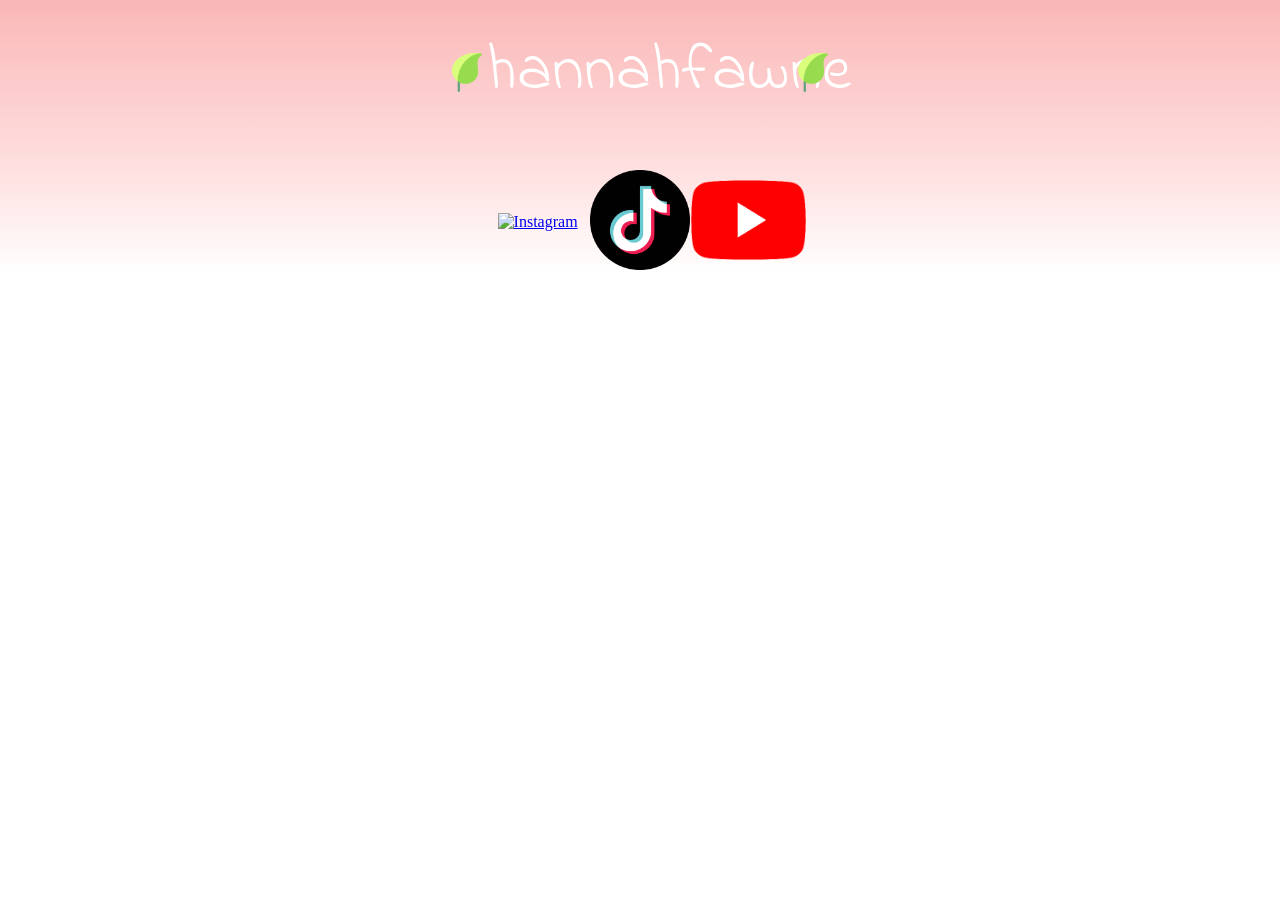
==== index.html @ edee8d7d "Rename hf.html to index.html" ====
<!DOCTYPE html>
<html lang="en" dir="ltr">
  <head>
    <meta charset="utf-8">
    <title>hannahfawne</title>
    <link rel="stylesheet" href="css/hf.css">
    <link href="https://fonts.googleapis.com/css2?family=Indie+Flower&display=swap" rel="stylesheet">
  </head>
  <body>
    <div class="top">
      <span class="empty"></span>
      <img class="plant" src="media/plant.png" alt="plant">
      <span class="head-txt">hannahfawne</span>
      <img class="plant" src="media/plant.png" alt="plant">
      <span class="empty"></span>
    </div>
    <div class="bottom">
      <div class="links">
        <span class="empty"></span>
        <a href="#">
          <img class="logo" src="media/instagram.png" alt="Instagram">
        </a>
        <a target="_blank" href="https://www.tiktok.com/@hannahfawne?lang=en">
          <img class="logo" src="media/tiktok.png" alt="TikTok">
        </a>
        <a target="_blank" href="https://www.youtube.com/channel/UCDVZUVx7mw7cTNHn_-RR3zw/feed">
          <img style="width: 115px;" class="logo" src="media/youtube.png" alt="YouTube">
        </a>
        <span class="empty"></span>
      </div>
      <!--
      <div class="vid">
        <video controls draggable="false" src="media/TikTok_1.mov">

        </video>
      </div>
      -->
    </div>

  </body>
</html>
---- css/hf.css ----
:root {
  --clr1: #f0f0f0;
  --clr2: #ffe0e0;
  --clr3: #fab7b7;
  --clr4: #f5a8a8;
  --clr5: #e19999;
}

/* font-family: 'Indie Flower', cursive; */

body {
  margin: 0;
}
.top {
  display: grid;
  grid-template-columns: 35% 3% 24% 3% 35%;
  justify-content: center;
  align-items: center;
  background-image: linear-gradient(var(--clr3), var(--clr2));
  text-align: center;
  padding-top: 25px;
  padding-bottom: 50px;
}
.links {
  background-image: linear-gradient(var(--clr2), white);
  display: grid;
  grid-template-columns: 38% 8% 8% 8% 38%;
  justify-content: center;
  align-items: center;
}
a {
  margin: auto;
}
img.logo {
  width: 100px;
}
.empty {
  background-color: var(--clr4);
  line-height: 5px;
}
.plant {
  display: block;
  width: 100%;
}
.head-txt {
  box-sizing: border-box;
  font-size: 65px;
  font-family: 'Indie Flower', cursive;
  margin: 0;
  color: white;
}
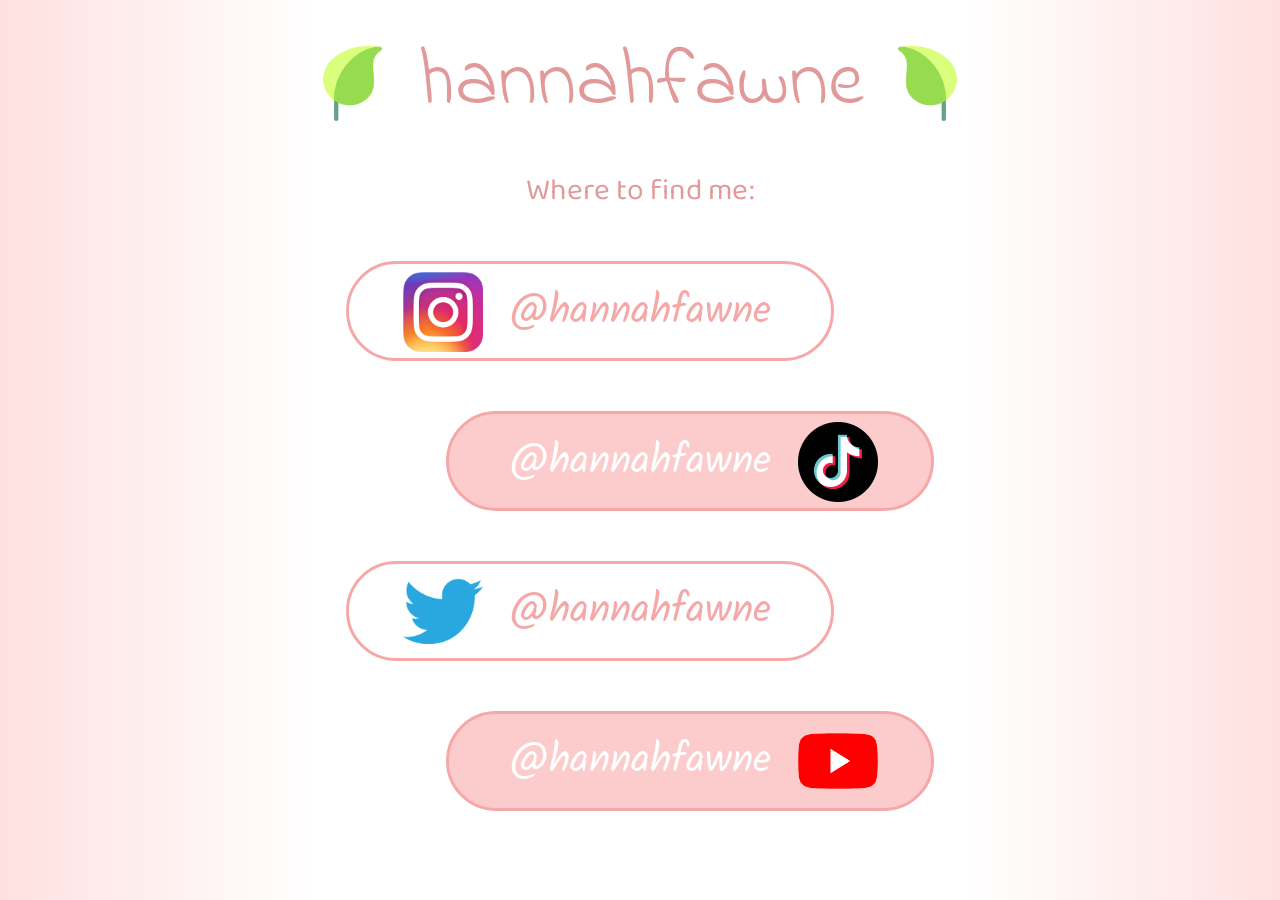
==== commit 636da4ce: "Add files via upload" ====
--- a/index.html
+++ b/index.html
@@ -5,37 +5,61 @@
     <title>hannahfawne</title>
     <link rel="stylesheet" href="css/hf.css">
     <link href="https://fonts.googleapis.com/css2?family=Indie+Flower&display=swap" rel="stylesheet">
+    <link href="https://fonts.googleapis.com/css2?family=Kalam&display=swap" rel="stylesheet">
+    <link href="https://fonts.googleapis.com/css2?family=Baloo+Chettan+2&display=swap" rel="stylesheet">
   </head>
   <body>
-    <div class="top">
-      <span class="empty"></span>
-      <img class="plant" src="media/plant.png" alt="plant">
-      <span class="head-txt">hannahfawne</span>
-      <img class="plant" src="media/plant.png" alt="plant">
-      <span class="empty"></span>
+    <div class="all">
+      <div class="side-l"></div>
+      <div class="content">
+        <div class="top">
+          <img class="plant-l" src="media/plant.png" alt="plant">
+          <span class="head-txt">hannahfawne</span>
+          <img class="plant-r" src="media/plant.png" alt="plant">
+        </div>
+        <div class="where">
+          Where to find me:
+        </div>
+        <div class="links">
+          <a class="link" target="_blank" href="#">
+            <div class="link-l">
+              <span class="empty"></span>
+              <img class="logo" src="media/instagram.png" alt="Instagram">
+              <span class="empty"></span>
+              <p class="link-txt-l">@hannahfawne</p>
+              <span class="empty"></span>
+            </div>
+          </a>
+          <a class="link" target="_blank" href="https://www.tiktok.com/@hannahfawne?lang=en">
+            <div class="link-r">
+              <span class="empty"></span>
+              <p class="link-txt-r">@hannahfawne</p>
+              <span class="empty"></span>
+              <img class="logo" src="media/tiktok.png" alt="TikTok">
+              <span class="empty"></span>
+            </div>
+          </a>
+          <a class="link" target="_blank" href="">
+            <div class="link-l">
+              <span class="empty"></span>
+              <img class="logo" src="media/twitter.png" alt="twitter">
+              <span class="empty"></span>
+              <p class="link-txt-l">@hannahfawne</p>
+              <span class="empty"></span>
+            </div>
+          </a>
+          <a class="link" target="_blank" href="https://www.youtube.com/channel/UCDVZUVx7mw7cTNHn_-RR3zw/feed">
+            <div class="link-r">
+              <span class="empty"></span>
+              <p class="link-txt-r">@hannahfawne</p>
+              <span class="empty"></span>
+              <img class="logo" src="media/youtube.png" alt="YouTube">
+              <span class="empty"></span>
+            </div>
+          </a>
+        </div>
+      </div>
+      <div class="side-r"></div>
     </div>
-    <div class="bottom">
-      <div class="links">
-        <span class="empty"></span>
-        <a href="#">
-          <img class="logo" src="media/instagram.png" alt="Instagram">
-        </a>
-        <a target="_blank" href="https://www.tiktok.com/@hannahfawne?lang=en">
-          <img class="logo" src="media/tiktok.png" alt="TikTok">
-        </a>
-        <a target="_blank" href="https://www.youtube.com/channel/UCDVZUVx7mw7cTNHn_-RR3zw/feed">
-          <img style="width: 115px;" class="logo" src="media/youtube.png" alt="YouTube">
-        </a>
-        <span class="empty"></span>
-      </div>
-      <!--
-      <div class="vid">
-        <video controls draggable="false" src="media/TikTok_1.mov">
-
-        </video>
-      </div>
-      -->
-    </div>
-
   </body>
 </html>
--- a/css/hf.css
+++ b/css/hf.css
@@ -1,51 +1,124 @@
 :root {
   --clr1: #f0f0f0;
   --clr2: #ffe0e0;
-  --clr3: #fab7b7;
+  --clr3: #fccccc;
   --clr4: #f5a8a8;
   --clr5: #e19999;
 }
 
-/* font-family: 'Indie Flower', cursive; */
+/*
+font-family: 'Indie Flower', cursive;
+font-family: 'Kalam', cursive;
+font-family: 'Baloo Chettan 2', cursive;
+*/
 
 body {
   margin: 0;
 }
+.all {
+  margin: 0;
+  display: grid;
+  grid-template-columns: auto 650px auto;
+  height: 100vh;
+}
+.side-l {
+  background-image: linear-gradient(to right, var(--clr2), white);
+}
+.side-r {
+  background-image: linear-gradient(to left, var(--clr2), white);
+}
+.content {
+}
 .top {
+  padding-top: 25px;
+  padding-bottom: 25px;
   display: grid;
-  grid-template-columns: 35% 3% 24% 3% 35%;
-  justify-content: center;
-  align-items: center;
-  background-image: linear-gradient(var(--clr3), var(--clr2));
-  text-align: center;
-  padding-top: 25px;
-  padding-bottom: 50px;
-}
-.links {
-  background-image: linear-gradient(var(--clr2), white);
-  display: grid;
-  grid-template-columns: 38% 8% 8% 8% 38%;
+  grid-template-columns: auto auto auto;
   justify-content: center;
   align-items: center;
 }
-a {
+.head-txt {
+  box-sizing: border-box;
+  font-size: 80px;
+  font-family: 'Indie Flower', cursive;
   margin: auto;
+  color: var(--clr5);
+  width: 500px;
+  text-align: center;
+}
+.plant-l {
+  width: 75px;
+  margin: 0 auto;
+}
+.plant-r {
+  width: 75px;
+  margin: auto;
+  -webkit-transform: scaleX(-1);
+  transform: scaleX(-1);
+}
+.empty {
+  display: inline-block;
+  width: 100px;
+}
+div.where {
+  text-align: center;
+  font-size: 30px;
+  color: var(--clr5);
+  width: 75%;
+  margin: 0 auto;
+  font-family: 'Baloo Chettan 2', cursive;
+}
+div.link-l {
+  position: relative;
+  right: 50px;
+  width: 75%;
+  box-sizing: border-box;
+  font-size: 0;
+  display: grid;
+  grid-template-columns: 20px 80px 20px 275px 20px;
+  justify-content: center;
+  align-items: center;
+  border-radius: 50px;
+  border: 3px solid var(--clr4);
+  margin: 50px auto;
+  height: 100px;
+}
+div.link-r {
+  position: relative;
+  left: 50px;
+  width: 75%;
+  box-sizing: border-box;
+  font-size: 0;
+  display: grid;
+  grid-template-columns: 20px 275px 20px 80px 20px;
+  justify-content: center;
+  align-items: center;
+  border-radius: 50px;
+  border: 3px solid var(--clr4);
+  background-color: var(--clr3);
+  margin: 30px auto;
+  height: 100px;
+}
+a.link {
+  display: block;
+  margin: 0;
+  text-decoration: none;
 }
 img.logo {
-  width: 100px;
+  width: 80px;
+  margin: 8px 0;
 }
-.empty {
-  background-color: var(--clr4);
-  line-height: 5px;
+.link-txt-l {
+  margin: auto;
+  display: inline-block;
+  font-size: 40px;
+  font-family: 'Kalam', cursive;
+  color: var(--clr4);
 }
-.plant {
-  display: block;
-  width: 100%;
-}
-.head-txt {
-  box-sizing: border-box;
-  font-size: 65px;
-  font-family: 'Indie Flower', cursive;
-  margin: 0;
+.link-txt-r {
+  margin: auto;
+  display: inline-block;
+  font-size: 40px;
+  font-family: 'Kalam', cursive;
   color: white;
 }
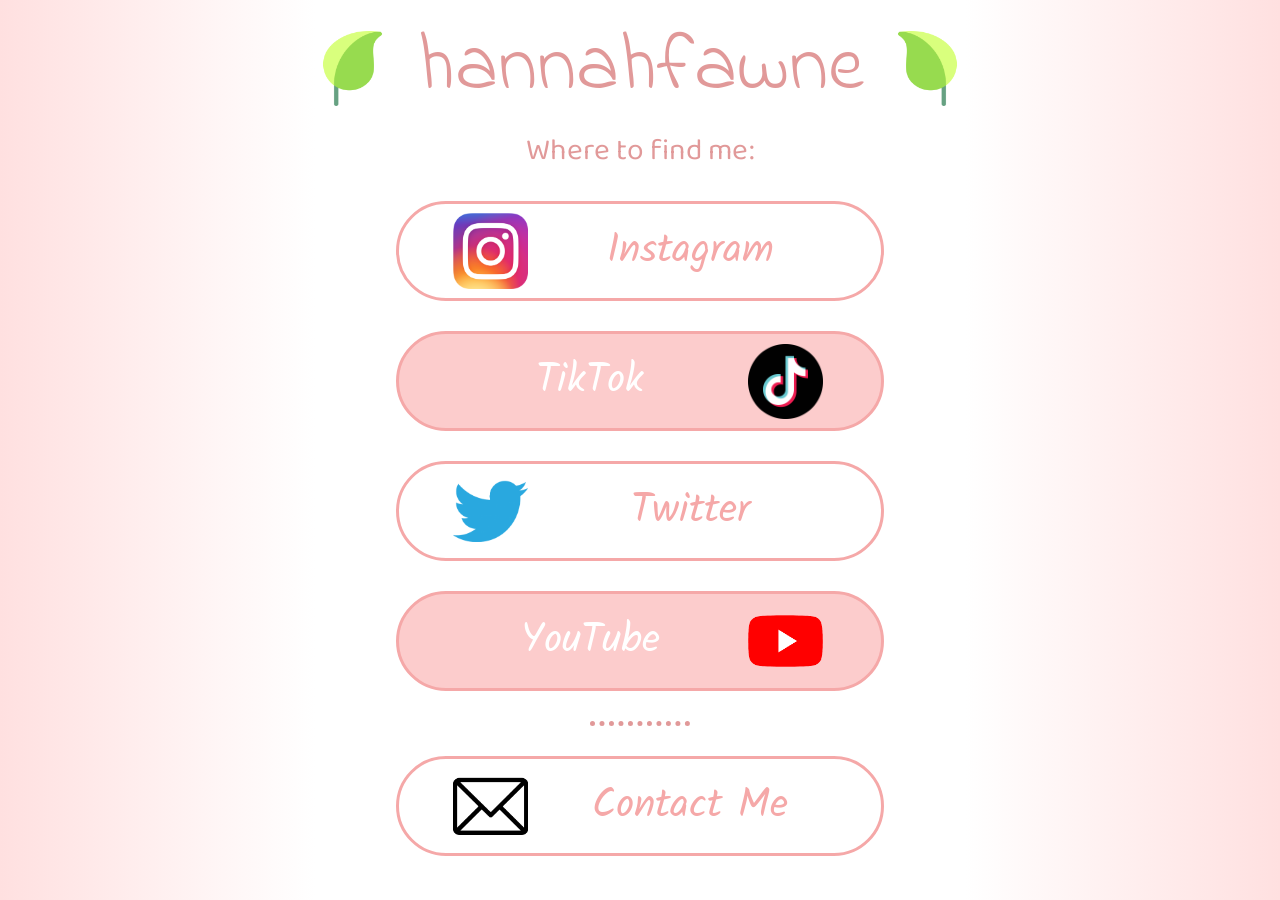
==== commit 1db5495a: "Add files via upload" ====
--- a/index.html
+++ b/index.html
@@ -17,49 +17,97 @@
           <span class="head-txt">hannahfawne</span>
           <img class="plant-r" src="media/plant.png" alt="plant">
         </div>
-        <div class="where">
-          Where to find me:
-        </div>
         <div class="links">
-          <a class="link" target="_blank" href="#">
-            <div class="link-l">
+          <div id="socials">
+            <div class="where">
+              Where to find me:
+            </div>
+            <a class="link" target="_blank" href="#">
+              <div class="link-l">
+                <span class="empty"></span>
+                <img class="logo" src="media/instagram.png" alt="Instagram">
+                <span class="empty"></span>
+                <p class="link-txt-l">Instagram</p>
+                <span class="empty"></span>
+              </div>
+            </a>
+            <a class="link" target="_blank" href="https://www.tiktok.com/@hannahfawne?lang=en">
+              <div class="link-r">
+                <span class="empty"></span>
+                <p class="link-txt-r">TikTok</p>
+                <span class="empty"></span>
+                <img class="logo" src="media/tiktok.png" alt="TikTok">
+                <span class="empty"></span>
+              </div>
+            </a>
+            <a class="link" target="_blank" href="">
+              <div class="link-l">
+                <span class="empty"></span>
+                <img class="logo" src="media/twitter.png" alt="twitter">
+                <span class="empty"></span>
+                <p class="link-txt-l">Twitter</p>
+                <span class="empty"></span>
+              </div>
+            </a>
+            <a class="link" target="_blank" href="https://www.youtube.com/channel/UCDVZUVx7mw7cTNHn_-RR3zw/feed">
+              <div class="link-r">
+                <span class="empty"></span>
+                <p class="link-txt-r">YouTube</p>
+                <span class="empty"></span>
+                <img class="logo" src="media/youtube.png" alt="YouTube">
+                <span class="empty"></span>
+              </div>
+            </a>
+            <hr>
+          </div>
+          <div id="contact">
+            <div onclick="formShowHide()" id="contact-div" class="link-l">
               <span class="empty"></span>
-              <img class="logo" src="media/instagram.png" alt="Instagram">
+              <img class="logo" src="media/email.png" alt="email">
               <span class="empty"></span>
-              <p class="link-txt-l">@hannahfawne</p>
+              <p class="link-txt-l">Contact Me</p>
               <span class="empty"></span>
             </div>
-          </a>
-          <a class="link" target="_blank" href="https://www.tiktok.com/@hannahfawne?lang=en">
-            <div class="link-r">
-              <span class="empty"></span>
-              <p class="link-txt-r">@hannahfawne</p>
-              <span class="empty"></span>
-              <img class="logo" src="media/tiktok.png" alt="TikTok">
-              <span class="empty"></span>
+            <div id="form-section" class="contact-form">
+              <form class="contact" action="mailto:hello@hannahfawne.com" method="post">
+                <p class="form-set">
+                  <label for="name" class="form-txt">Name:</label>
+                  <input required type="text" name="name" class="input-txt">
+                </p>
+                <p class="form-set">
+                  <label for="email" class="form-txt">Email:</label>
+                  <input required type="email" name="email" class="input-txt">
+                </p>
+                <p class="form-set">
+                  <label for="subject" class="form-txt">Subject:</label>
+                  <input required type="text" name="subject" class="input-txt">
+                </p>
+                <p class="form-set-ta">
+                  <label for="message" class="form-txtarea">Message:</label>
+                  <textarea required name="message" rows=12 class="input-txtarea"></textarea>
+                </p>
+                <input type="submit" name="submit" class="send" value="Send">
+              </form>
             </div>
-          </a>
-          <a class="link" target="_blank" href="">
-            <div class="link-l">
-              <span class="empty"></span>
-              <img class="logo" src="media/twitter.png" alt="twitter">
-              <span class="empty"></span>
-              <p class="link-txt-l">@hannahfawne</p>
-              <span class="empty"></span>
-            </div>
-          </a>
-          <a class="link" target="_blank" href="https://www.youtube.com/channel/UCDVZUVx7mw7cTNHn_-RR3zw/feed">
-            <div class="link-r">
-              <span class="empty"></span>
-              <p class="link-txt-r">@hannahfawne</p>
-              <span class="empty"></span>
-              <img class="logo" src="media/youtube.png" alt="YouTube">
-              <span class="empty"></span>
-            </div>
-          </a>
+          </div>
         </div>
       </div>
       <div class="side-r"></div>
     </div>
+
+    <script type="text/javascript">
+      function formShowHide() {
+        var form = document.getElementById("form-section");
+        var socials = document.getElementById("socials");
+  			var state = window.getComputedStyle(form, null).getPropertyValue("display");
+  			if (state == "none") {
+  				form.style.display = "block";
+          socials.style.display = "none";
+  			} else {
+  				form.style.display = "none";
+          socials.style.display = "block";
+  			}
+      }
+    </script>
   </body>
 </html>
--- a/css/hf.css
+++ b/css/hf.css
@@ -15,6 +15,11 @@
 body {
   margin: 0;
 }
+hr {
+  width: 100px;
+  border: none;
+  border-top: 5px dotted var(--clr5);
+}
 .all {
   margin: 0;
   display: grid;
@@ -30,8 +35,7 @@
 .content {
 }
 .top {
-  padding-top: 25px;
-  padding-bottom: 25px;
+  padding-top: 10px;
   display: grid;
   grid-template-columns: auto auto auto;
   justify-content: center;
@@ -69,8 +73,6 @@
   font-family: 'Baloo Chettan 2', cursive;
 }
 div.link-l {
-  position: relative;
-  right: 50px;
   width: 75%;
   box-sizing: border-box;
   font-size: 0;
@@ -80,12 +82,10 @@
   align-items: center;
   border-radius: 50px;
   border: 3px solid var(--clr4);
-  margin: 50px auto;
+  margin: 30px auto;
   height: 100px;
 }
 div.link-r {
-  position: relative;
-  left: 50px;
   width: 75%;
   box-sizing: border-box;
   font-size: 0;
@@ -99,13 +99,23 @@
   margin: 30px auto;
   height: 100px;
 }
+div.contact-form {
+  width: 75%;
+  box-sizing: border-box;
+  border-radius: 50px;
+  border: 3px solid var(--clr4);
+  margin: 30px auto;
+  height: 575px;
+  padding: 10px 30px;
+  display: none;
+}
 a.link {
   display: block;
   margin: 0;
   text-decoration: none;
 }
 img.logo {
-  width: 80px;
+  width: 75px;
   margin: 8px 0;
 }
 .link-txt-l {
@@ -122,3 +132,79 @@
   font-family: 'Kalam', cursive;
   color: white;
 }
+.form-txt {
+  display: inline-block;
+  text-align: right;
+  font-size:28px;
+  font-family: 'Kalam', cursive;
+  color: var(--clr4);
+  padding-right: 15px;
+}
+.form-txtarea {
+  display: inline-block;
+  text-align: right;
+  font-size:28px;
+  font-family: 'Kalam', cursive;
+  color: var(--clr4);
+  padding-right: 15px;
+}
+.input-txt{
+  box-sizing: border-box;
+  border-radius: 50px;
+  border: 2px solid var(--clr4);
+  margin: 3px 10px;
+  height: 39px;
+  font-size: 18px;
+  font-family: 'Baloo Chettan 2', cursive;
+  color: var(--clr4);
+  padding-left: 12px;
+  outline-style: none;
+}
+.input-txtarea{
+  box-sizing: border-box;
+  border-radius: 10px;
+  border: 2px solid var(--clr4);
+  margin: 10px 10px 3px;
+  font-size: 14px;
+  font-family: 'Baloo Chettan 2', cursive;
+  color: var(--clr4);
+  padding-left: 12px;
+  outline-style: none;
+  max-width: 260px;
+  resize: none;
+}
+p.form-set {
+  display: grid;
+  grid-template-columns: 140px 280px;
+  justify-content: center;
+  align-items: center;
+  margin: 10px auto 20px;
+  font-size: 0;
+}
+p.form-set-ta {
+  display: grid;
+  grid-template-columns: 140px 280px;
+  justify-content: center;
+  align-items: flex-start;
+  margin: 10px auto 20px;
+  text-align: center;
+  font-size: 0;
+}
+.send {
+  display: block;
+  margin: auto;
+  outline-style: none;
+  width: 100px;
+  height: 50px;
+  border-radius: 20px;
+  border: 2px solid var(--clr4);
+  background-color: white;
+  color: var(--clr5);
+  font-family: 'Baloo Chettan 2', cursive;
+  font-size: 24px;
+  box-shadow: 0 3px var(--clr2);
+}
+.send:active {
+  box-shadow: 0 1px var(--clr2);
+	transform: translateY(2px);
+}
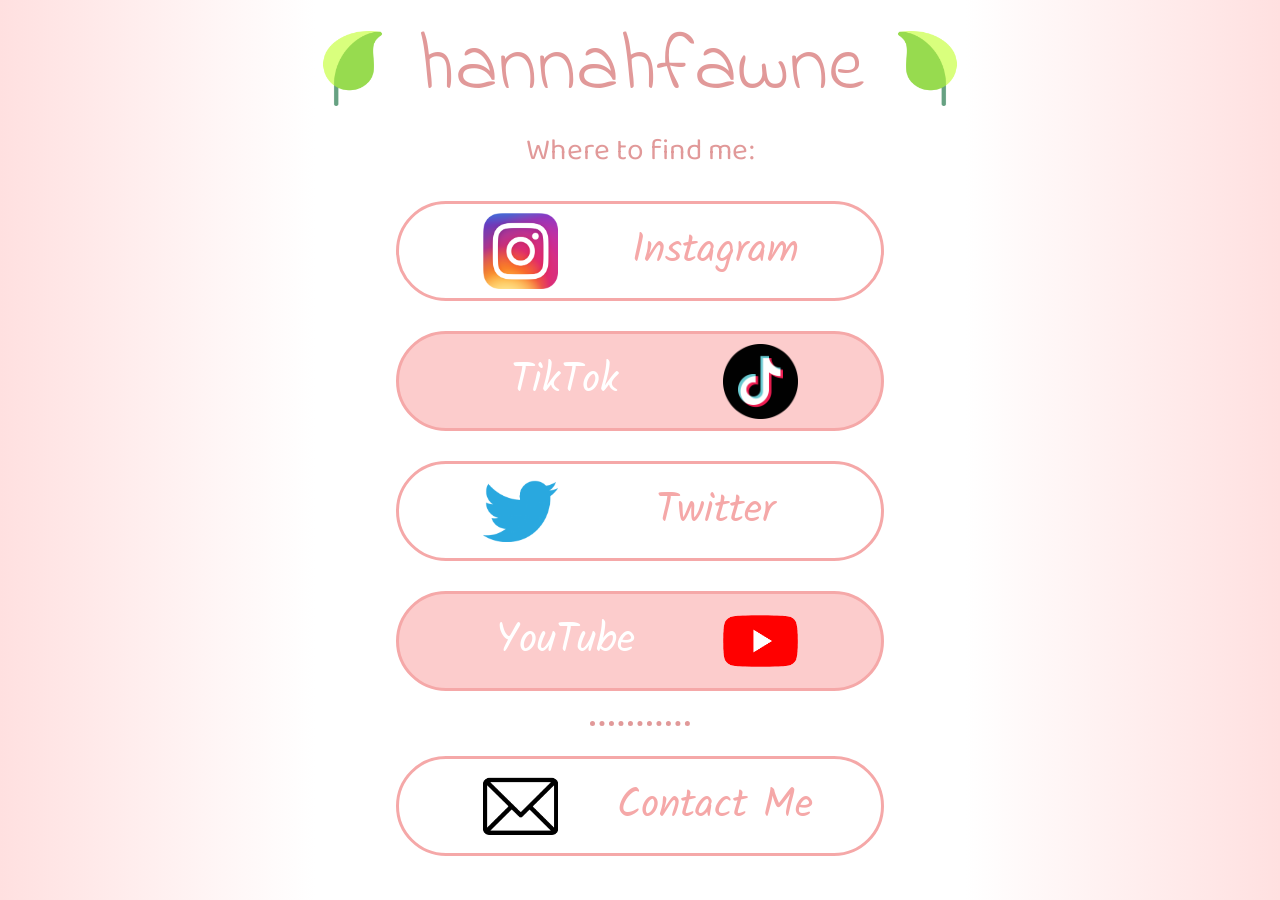
==== commit bb4fab4a: "Add files via upload" ====
--- a/index.html
+++ b/index.html
@@ -84,7 +84,7 @@
                 </p>
                 <p class="form-set-ta">
                   <label for="message" class="form-txtarea">Message:</label>
-                  <textarea required name="message" rows=12 class="input-txtarea"></textarea>
+                  <textarea required name="message" rows=10 class="input-txtarea"></textarea>
                 </p>
                 <input type="submit" name="submit" class="send" value="Send">
               </form>
--- a/css/hf.css
+++ b/css/hf.css
@@ -11,29 +11,33 @@
 font-family: 'Kalam', cursive;
 font-family: 'Baloo Chettan 2', cursive;
 */
-
 body {
   margin: 0;
 }
+
 hr {
   width: 100px;
   border: none;
   border-top: 5px dotted var(--clr5);
 }
+
 .all {
   margin: 0;
   display: grid;
   grid-template-columns: auto 650px auto;
   height: 100vh;
 }
+
 .side-l {
   background-image: linear-gradient(to right, var(--clr2), white);
 }
+
 .side-r {
   background-image: linear-gradient(to left, var(--clr2), white);
 }
-.content {
-}
+
+.content {}
+
 .top {
   padding-top: 10px;
   display: grid;
@@ -41,6 +45,7 @@
   justify-content: center;
   align-items: center;
 }
+
 .head-txt {
   box-sizing: border-box;
   font-size: 80px;
@@ -50,20 +55,24 @@
   width: 500px;
   text-align: center;
 }
+
 .plant-l {
   width: 75px;
   margin: 0 auto;
 }
+
 .plant-r {
   width: 75px;
   margin: auto;
   -webkit-transform: scaleX(-1);
   transform: scaleX(-1);
 }
+
 .empty {
   display: inline-block;
   width: 100px;
 }
+
 div.where {
   text-align: center;
   font-size: 30px;
@@ -72,12 +81,13 @@
   margin: 0 auto;
   font-family: 'Baloo Chettan 2', cursive;
 }
+
 div.link-l {
   width: 75%;
   box-sizing: border-box;
   font-size: 0;
   display: grid;
-  grid-template-columns: 20px 80px 20px 275px 20px;
+  grid-template-columns: 75px 75px 20px 275px 20px;
   justify-content: center;
   align-items: center;
   border-radius: 50px;
@@ -85,12 +95,13 @@
   margin: 30px auto;
   height: 100px;
 }
+
 div.link-r {
   width: 75%;
   box-sizing: border-box;
   font-size: 0;
   display: grid;
-  grid-template-columns: 20px 275px 20px 80px 20px;
+  grid-template-columns: 20px 275px 20px 75px 75px;
   justify-content: center;
   align-items: center;
   border-radius: 50px;
@@ -99,6 +110,7 @@
   margin: 30px auto;
   height: 100px;
 }
+
 div.contact-form {
   width: 75%;
   box-sizing: border-box;
@@ -109,15 +121,18 @@
   padding: 10px 30px;
   display: none;
 }
+
 a.link {
   display: block;
   margin: 0;
   text-decoration: none;
 }
+
 img.logo {
   width: 75px;
   margin: 8px 0;
 }
+
 .link-txt-l {
   margin: auto;
   display: inline-block;
@@ -125,6 +140,7 @@
   font-family: 'Kalam', cursive;
   color: var(--clr4);
 }
+
 .link-txt-r {
   margin: auto;
   display: inline-block;
@@ -132,23 +148,26 @@
   font-family: 'Kalam', cursive;
   color: white;
 }
+
 .form-txt {
   display: inline-block;
   text-align: right;
-  font-size:28px;
+  font-size: 28px;
   font-family: 'Kalam', cursive;
   color: var(--clr4);
   padding-right: 15px;
 }
+
 .form-txtarea {
   display: inline-block;
   text-align: right;
-  font-size:28px;
+  font-size: 28px;
   font-family: 'Kalam', cursive;
   color: var(--clr4);
   padding-right: 15px;
 }
-.input-txt{
+
+.input-txt {
   box-sizing: border-box;
   border-radius: 50px;
   border: 2px solid var(--clr4);
@@ -160,12 +179,13 @@
   padding-left: 12px;
   outline-style: none;
 }
-.input-txtarea{
+
+.input-txtarea {
   box-sizing: border-box;
   border-radius: 10px;
   border: 2px solid var(--clr4);
-  margin: 10px 10px 3px;
-  font-size: 14px;
+  margin: 10px 10px 0px;
+  font-size: 18px;
   font-family: 'Baloo Chettan 2', cursive;
   color: var(--clr4);
   padding-left: 12px;
@@ -173,6 +193,7 @@
   max-width: 260px;
   resize: none;
 }
+
 p.form-set {
   display: grid;
   grid-template-columns: 140px 280px;
@@ -181,6 +202,7 @@
   margin: 10px auto 20px;
   font-size: 0;
 }
+
 p.form-set-ta {
   display: grid;
   grid-template-columns: 140px 280px;
@@ -190,6 +212,7 @@
   text-align: center;
   font-size: 0;
 }
+
 .send {
   display: block;
   margin: auto;
@@ -203,8 +226,14 @@
   font-family: 'Baloo Chettan 2', cursive;
   font-size: 24px;
   box-shadow: 0 3px var(--clr2);
-}
+  cursor: pointer;
+}
+
 .send:active {
   box-shadow: 0 1px var(--clr2);
-	transform: translateY(2px);
-}
+  transform: translateY(2px);
+}
+
+#contact-div:hover {
+  cursor: pointer;
+}
